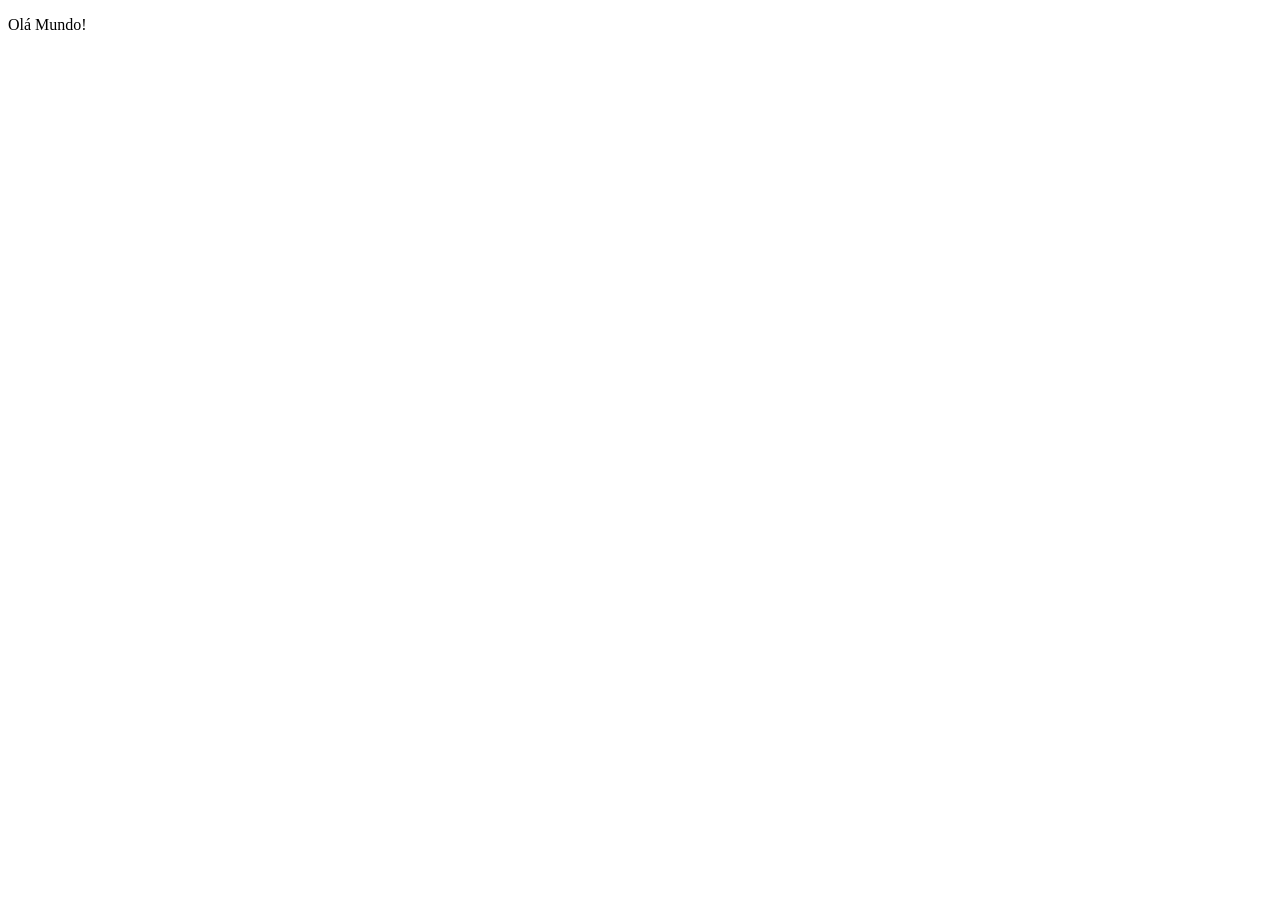
==== index.html @ dbeb72b6 "Create index.html index.html" ====
<!DOCTYPE html>
<html lang="pt-br">
<head>
    <meta charset="UTF-8">
    <meta name="viewport" content="width=device-width, initial-scale=1.0">
    <title>Projeto Redes Sociais</title>
    <link rel="shortcut icon" href="favicon.ico" type="image/x-icon">
</head>
<body>
    <p>Olá Mundo!</p>
</body>
</html>
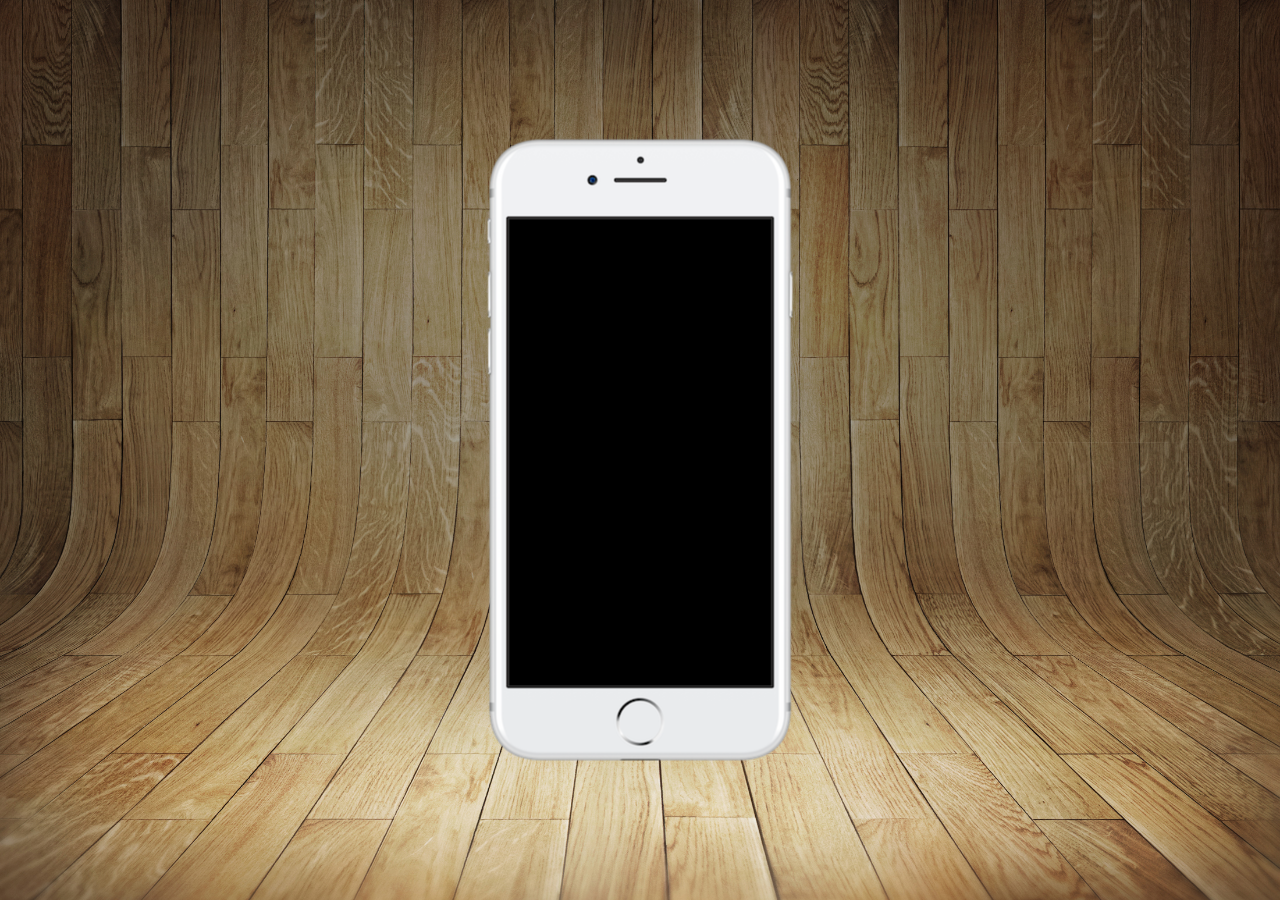
==== commit 25a14991: "cap 23 aula3" ====
--- a/index.html
+++ b/index.html
@@ -4,9 +4,19 @@
     <meta charset="UTF-8">
     <meta name="viewport" content="width=device-width, initial-scale=1.0">
     <title>Projeto Redes Sociais</title>
+
     <link rel="shortcut icon" href="favicon.ico" type="image/x-icon">
+    <link rel="stylesheet" href="estilos/style.css">
+
 </head>
 <body>
-    <p>Olá Mundo!</p>
+    <main>
+        <section id="telefone">
+
+        </section>
+        <section id="redes-sociais">
+
+        </section>
+    </main>
 </body>
 </html>
--- a/estilos/style.css
+++ b/estilos/style.css
@@ -0,0 +1,39 @@
+@charset "UTF-8";
+
+*{
+    margin: 0px;
+    padding: 0px;
+    font-family: Arial, Helvetica, sans-serif;
+}
+
+html, body{
+    height: 100vh;
+    width:  100vw;
+  
+}
+
+body{
+    background: url(../imagens/fundo-madeira.jpg) no-repeat top center;
+    background-size: cover;
+    background-attachment: fixed;
+}
+
+main{
+    height: 100vh;
+    position: relative;
+    
+}
+
+section#telefone {
+    position: absolute;
+    top: 50%;
+    left: 50%;
+    transform: translate(-50%, -50%);
+
+
+    height: 627px;
+    width: 311px;
+    background-color: blue;
+    background: url(../imagens/frame-iphone.png) no-repeat;
+
+}
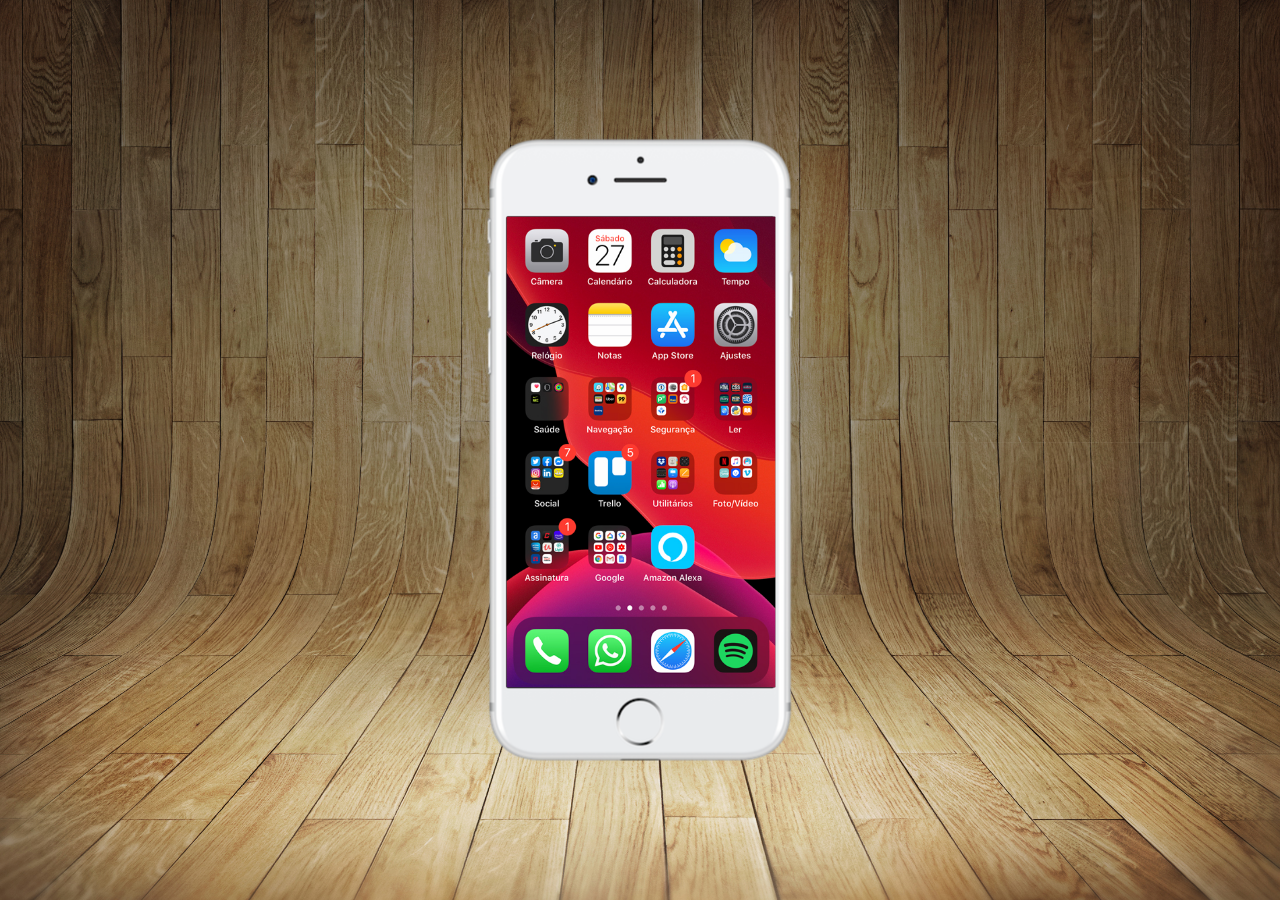
==== commit e7b22d03: "iframe iframe inserido na tela principal" ====
--- a/index.html
+++ b/index.html
@@ -12,7 +12,7 @@
 <body>
     <main>
         <section id="telefone">
-
+            <iframe src="home.html" name="tela" id="tela" frameborder="0"></iframe>
         </section>
         <section id="redes-sociais">
 
--- a/estilos/style.css
+++ b/estilos/style.css
@@ -36,4 +36,13 @@
     background-color: blue;
     background: url(../imagens/frame-iphone.png) no-repeat;
 
+}
+
+iframe#tela{
+    position: relative;
+    top: 80px;
+    left: 22px;
+
+    width: 269px;
+    height: 471px;
 }
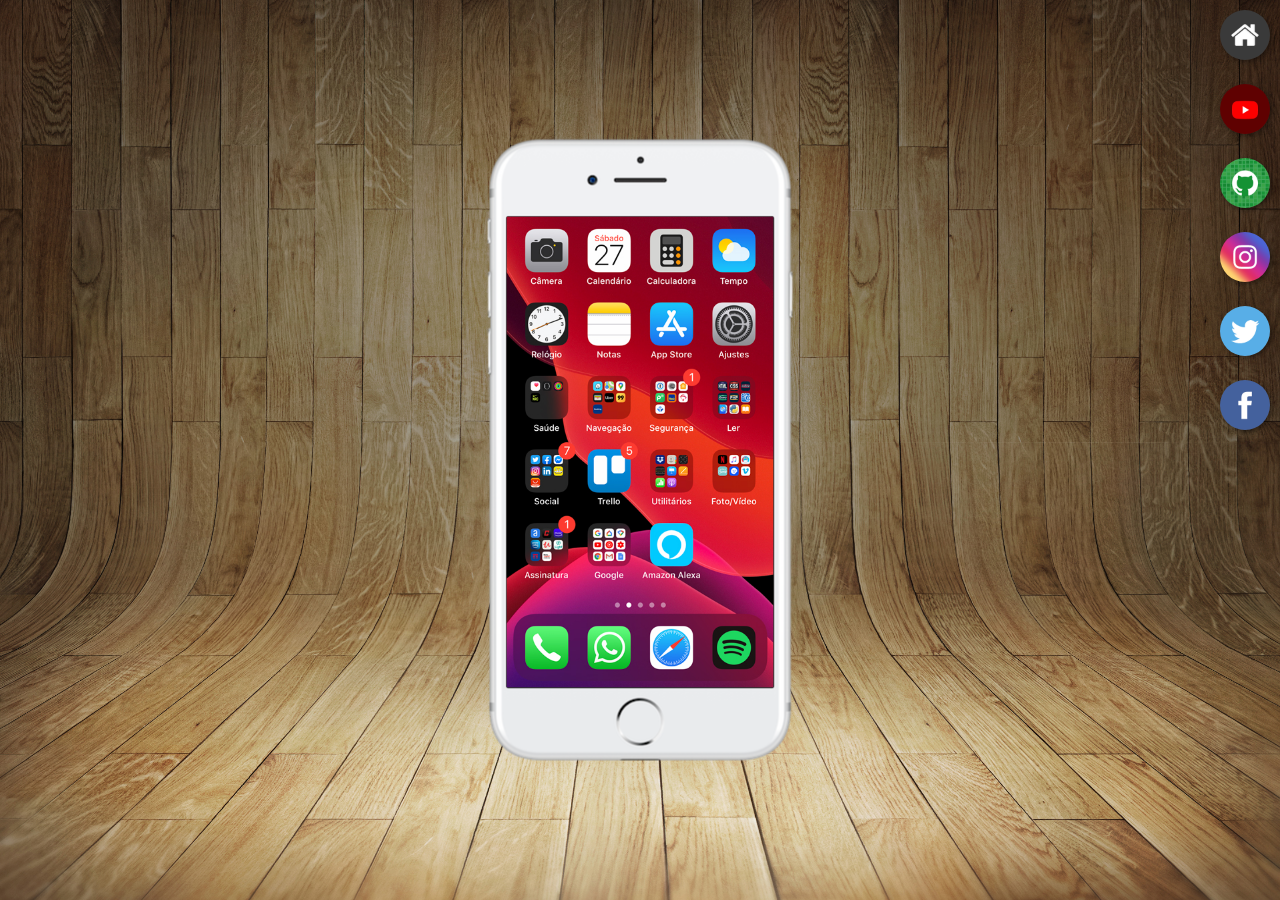
==== commit d2a89ffb: "atualização do botões botões e funcionalidades" ====
--- a/index.html
+++ b/index.html
@@ -12,10 +12,17 @@
 <body>
     <main>
         <section id="telefone">
-            <iframe src="home.html" name="tela" id="tela" frameborder="0"></iframe>
+            <iframe src="home.html" name="tela" id="tela" frameborder="0">
+                Seu navegador não suporta iframes.
+            </iframe>
         </section>
         <section id="redes-sociais">
-
+            <a href="home.html" target="tela"><img src="imagens/logo-home.jpg" alt="Home"></a><br>
+            <a href="youtube.html" target="tela"><img src="imagens/logo-youtube.jpg" alt="YouTube"></a><br>
+            <a href="github.html" target="tela"><img src="imagens/logo-github.jpg" alt="GitHub"></a><br>
+            <a href="instagram.html" target="tela"><img src="imagens/logo-instagram.jpg" alt="Instagram"></a><br>
+            <a href="twitter.html" target="tela"><img src="imagens/logo-twitter.jpg" alt="Twitter"></a><br>
+            <a href="facebook.html" target="tela"><img src="imagens/logo-facebook.jpg" alt="Facebook"></a>
         </section>
     </main>
 </body>
--- a/estilos/style.css
+++ b/estilos/style.css
@@ -42,7 +42,25 @@
     position: relative;
     top: 80px;
     left: 22px;
+    width: 267px;
+    height: 471px;
+}
 
-    width: 269px;
-    height: 471px;
+section#redes-sociais{
+    text-align: right;
+}
+
+section#redes-sociais img{
+   width: 50px;
+    margin: 10px ;
+    border-radius: 50%;
+    box-shadow: 2px 2px 5px rgba(0,0,0,0.400);
+    box-sizing: border-box;
+}
+section#redes-sociais img:hover{
+    border: 2px solid white;
+    transform: translate(-3px, -3px);
+    box-shadow: 5px 5px 10px rgba(0,0,0,0.600);
+    transition: transform 0.5s, border 1s;
+    
 }
